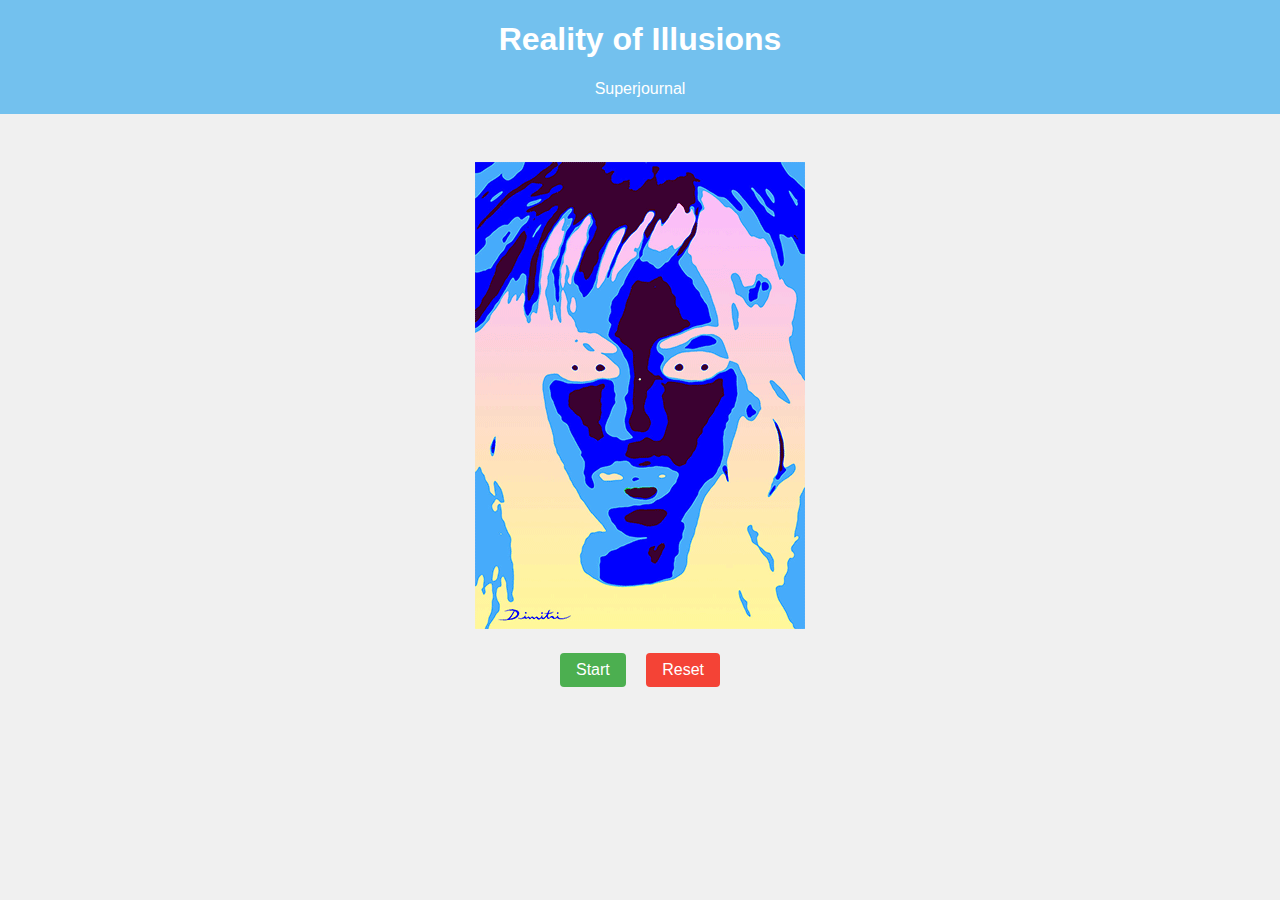
==== index.html @ b64a5b6b "pdf" ====
<!doctype html>
<html lang="en">
  <head>
    <meta charset="UTF-8" />
    <meta name="viewport" content="width=device-width, initial-scale=1.0" />
    <title>Illusions</title>
    <link rel="stylesheet" href="styles.css" />
  </head>
  <body>
    <header>
      <h1>Reality of Illusions</h1>
      <nav>
        <a href="superjournal.html">Superjournal</a>
    </nav>
    </header>
    <main>
      <div id="image-container">
        <img
          id="afterimage"
          src="beyonce_afterimage.gif"
          alt="Inverse color portrait"
        />
      </div>
      <div id="button-container">
        <button id="show-button">Start</button>
        <button id="reset-button">Reset</button>
      </div>
    </main>
    <script src="script.js"></script>
  </body>
</html>
---- styles.css ----
body {
  font-family: 'Trebuchet MS', sans-serif;
  text-align: center;
  margin: 0;
  padding: 0;
  background-color: #f0f0f0;
}

header {
  background-color: #73c1ee;
  color: white;
  padding: 1rem;
  margin-top: -1rem;
}

nav a {
    color: white;
    text-decoration: none;
    font-size: 1rem;
    transition: color 0.3s;
}

nav a:hover {
    color: #ff13fd;
}

main {
  margin: 2rem;
  display: flex;
  flex-direction: column;
  align-items: center;
}

#image-container {
  display: flex;
  justify-content: center;
  align-items: center;
  width: 100%;
  margin: 1rem 0;
}

img {
  max-width: 100%;
  height: auto;
  display: block;
}

.button-container {
  display: flex;
  justify-content: center;
  gap: 1rem;
  margin-top: 1rem;
}

button {
  margin: 0.5rem;
  font-family: 'Trebuchet MS', sans-serif;
  padding: 0.5rem 1rem;
  font-size: 1rem;
  cursor: pointer;
  border: none;
  border-radius: 4px;
}

#show-button {
  background-color: #4caf50;
  color: white;
  transition: background-color 0.3s;
}

#reset-button {
  background-color: #f44336;
  color: white;
}
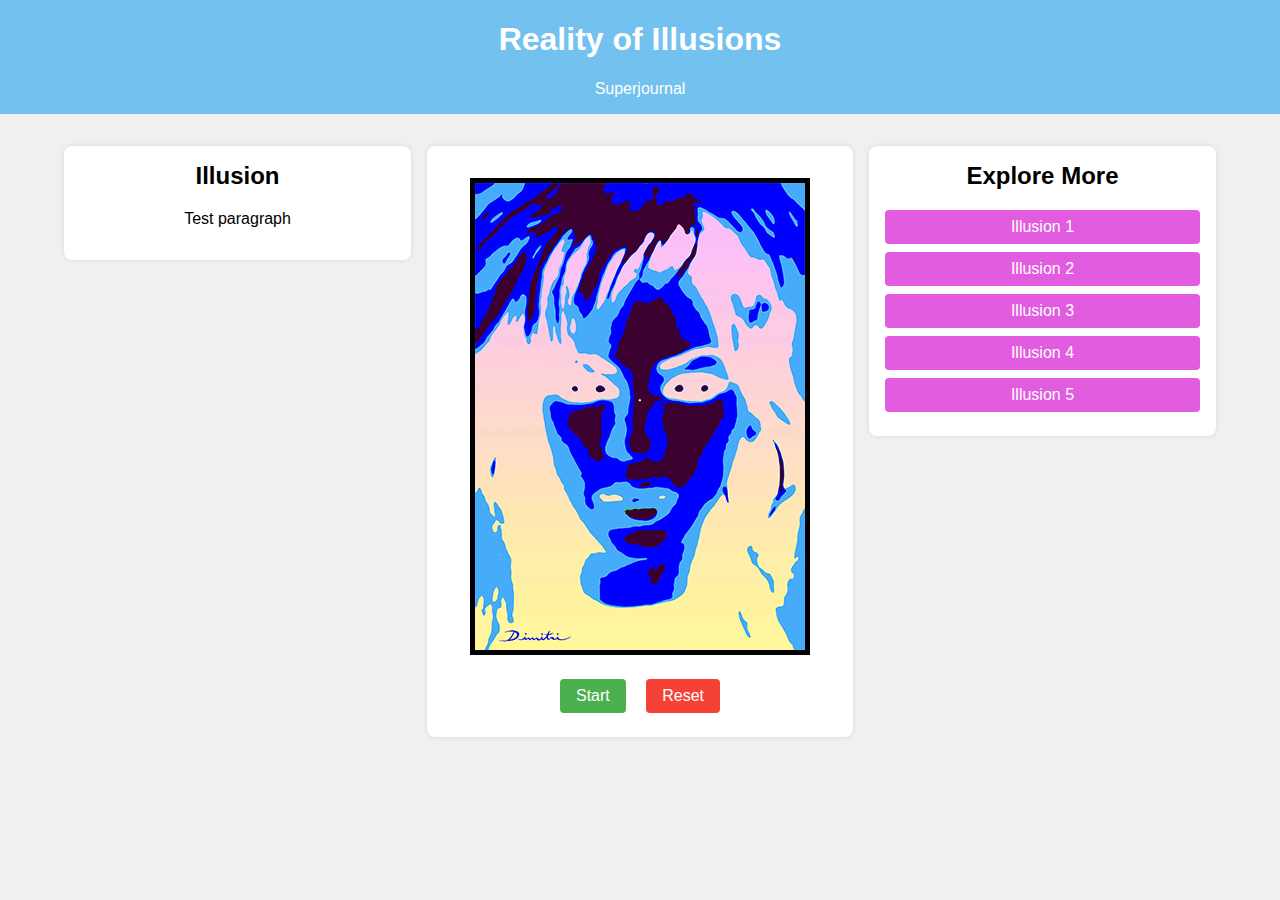
==== commit ab3208a3: "columns" ====
--- a/index.html
+++ b/index.html
@@ -13,19 +13,40 @@
         <a href="superjournal.html">Superjournal</a>
     </nav>
     </header>
-    <main>
-      <div id="image-container">
-        <img
-          id="afterimage"
-          src="beyonce_afterimage.gif"
-          alt="Inverse color portrait"
-        />
-      </div>
-      <div id="button-container">
-        <button id="show-button">Start</button>
-        <button id="reset-button">Reset</button>
-      </div>
-    </main>
+    <main id="main-content">
+        <!-- Left Section -->
+        <section id="left-section">
+          <h2>Illusion</h2>
+          <p>
+            Test paragraph
+          </p>
+        </section>
+        
+        <section id="center-section">
+          <div id="image-container">
+            <img
+              id="afterimage"
+              src="beyonce_afterimage.gif"
+              alt="Inverse color portrait"
+            />
+          </div>
+          <div id="button-container">
+            <button id="show-button">Start</button>
+            <button id="reset-button">Reset</button>
+          </div>
+        </section>
+        
+        <section id="right-section">
+          <h2>Explore More</h2>
+          <div id="link-buttons">
+            <button onclick="location.href='illusion1.html'">Illusion 1</button>
+            <button onclick="location.href='illusion2.html'">Illusion 2</button>
+            <button onclick="location.href='illusion3.html'">Illusion 3</button>
+            <button onclick="location.href='illusion4.html'">Illusion 4</button>
+            <button onclick="location.href='illusion5.html'">Illusion 5</button>
+          </div>
+        </section>
+      </main>
     <script src="script.js"></script>
   </body>
 </html>
--- a/styles.css
+++ b/styles.css
@@ -4,6 +4,7 @@
   margin: 0;
   padding: 0;
   background-color: #f0f0f0;
+  overflow: hidden;
 }
 
 header {
@@ -21,15 +22,70 @@
 }
 
 nav a:hover {
-    color: #ff13fd;
+    color: #e25ce0;
 }
 
-main {
-  margin: 2rem;
-  display: flex;
-  flex-direction: column;
-  align-items: center;
-}
+#main-content {
+    display: flex;
+    justify-content: space-between;
+    align-items: flex-start;
+    margin: 2rem;
+    gap: 1rem;
+    padding: 0 2rem;
+  }
+  
+  #left-section {
+    flex: 1.2;
+    background-color: #ffffff;
+    padding: 1rem;
+    border-radius: 8px;
+    box-shadow: 0 0 5px rgba(0, 0, 0, 0.1);
+  }
+  
+  #left-section h2 {
+    margin-top: 0;
+  }
+  
+  #center-section {
+    flex: 1.5;
+    display: flex;
+    flex-direction: column;
+    align-items: center;
+    background-color: #ffffff;
+    padding: 1rem;
+    border-radius: 8px;
+    box-shadow: 0 0 5px rgba(0, 0, 0, 0.1);
+  }
+
+  #right-section {
+    flex: 1.2;
+    background-color: #ffffff;
+    padding: 1rem;
+    border-radius: 8px;
+    box-shadow: 0 0 5px rgba(0, 0, 0, 0.1);
+  }
+  
+  #right-section h2 {
+    margin-top: 0;
+  }
+  
+  #link-buttons button {
+    display: block;
+    width: 100%;
+    margin: 0.5rem 0;
+    padding: 0.5rem;
+    background-color: #e25ce0;
+    color: white;
+    border: none;
+    border-radius: 4px;
+    cursor: pointer;
+    font-size: 1rem;
+    text-align: center;
+  }
+  
+  #link-buttons button:hover {
+    background-color: #e25ce08d;
+  }
 
 #image-container {
   display: flex;
@@ -43,6 +99,7 @@
   max-width: 100%;
   height: auto;
   display: block;
+  border: 5px solid;
 }
 
 .button-container {
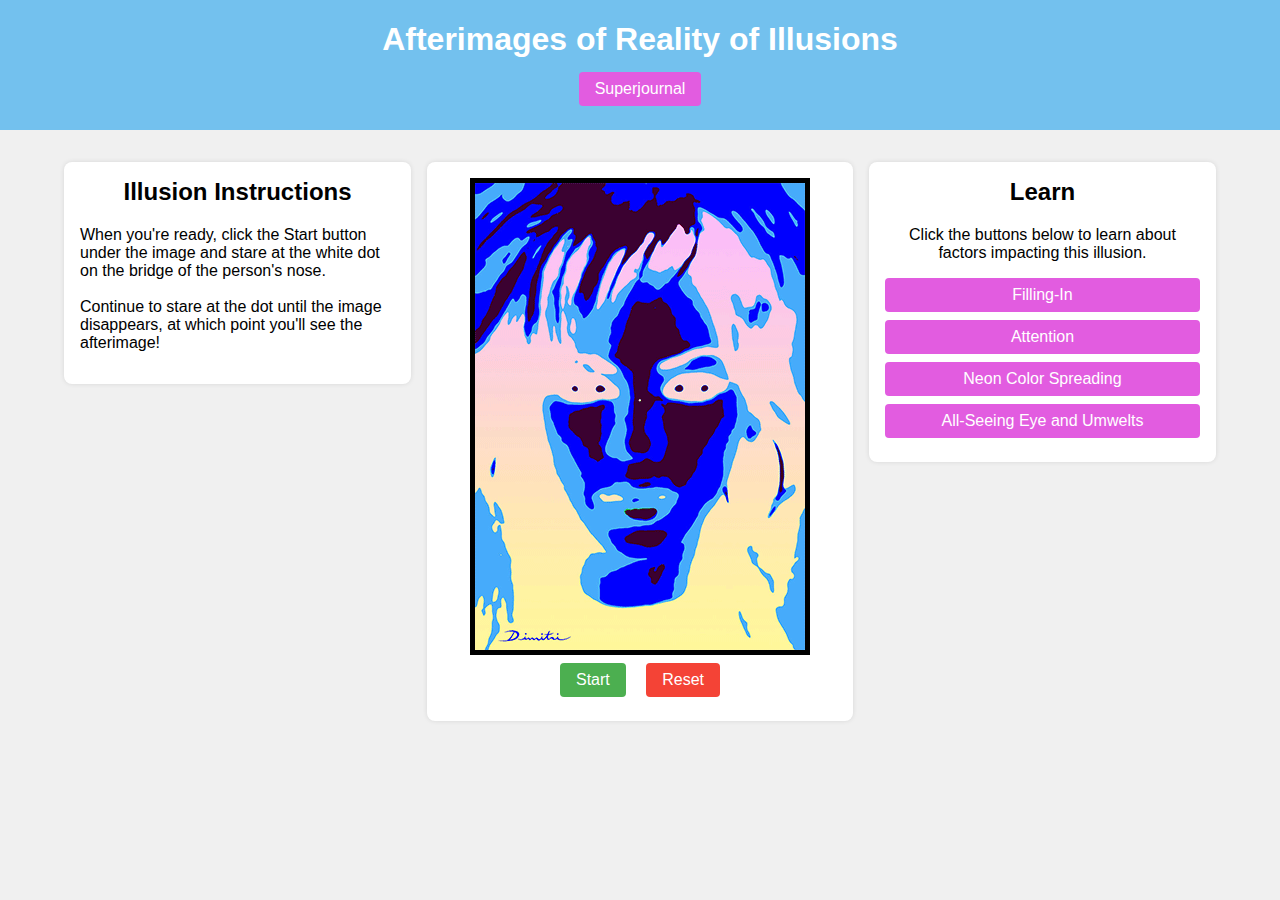
==== commit c7a7baa1: "new pages" ====
--- a/index.html
+++ b/index.html
@@ -8,17 +8,18 @@
   </head>
   <body>
     <header>
-      <h1>Reality of Illusions</h1>
-      <nav>
-        <a href="superjournal.html">Superjournal</a>
-    </nav>
+      <h1>Afterimages of Reality of Illusions</h1>
+      <div id="header-buttons">
+        <button onclick="location.href='superjournal.html'">Superjournal</button>
+      </div>
     </header>
     <main id="main-content">
-        <!-- Left Section -->
         <section id="left-section">
-          <h2>Illusion</h2>
-          <p>
-            Test paragraph
+          <h2>Illusion Instructions</h2>
+          <p style="text-align: left;">
+            When you're ready, click the Start button under the image and stare at the white dot on the bridge of the person's nose.
+            <br><br>
+            Continue to stare at the dot until the image disappears, at which point you'll see the afterimage!
           </p>
         </section>
         
@@ -37,13 +38,13 @@
         </section>
         
         <section id="right-section">
-          <h2>Explore More</h2>
+          <h2>Learn</h2>
+          <p>Click the buttons below to learn about factors impacting this illusion.</p>
           <div id="link-buttons">
-            <button onclick="location.href='illusion1.html'">Illusion 1</button>
-            <button onclick="location.href='illusion2.html'">Illusion 2</button>
-            <button onclick="location.href='illusion3.html'">Illusion 3</button>
-            <button onclick="location.href='illusion4.html'">Illusion 4</button>
-            <button onclick="location.href='illusion5.html'">Illusion 5</button>
+            <button onclick="location.href='filling-in.html'">Filling-In</button>
+            <button onclick="location.href='attention.html'">Attention</button>
+            <button onclick="location.href='neon-color-spreading.html'">Neon Color Spreading</button>
+            <button onclick="location.href='ase-and-umwelts.html'">All-Seeing Eye and Umwelts</button>
           </div>
         </section>
       </main>
--- a/styles.css
+++ b/styles.css
@@ -14,15 +14,17 @@
   margin-top: -1rem;
 }
 
-nav a {
+#header-buttons button{
+    background-color: #e25ce0;
     color: white;
-    text-decoration: none;
+    border-radius: 4px;
     font-size: 1rem;
-    transition: color 0.3s;
+    text-align: center;
+    margin-top: -1rem;
 }
 
-nav a:hover {
-    color: #e25ce0;
+#header-buttons button:hover {
+    background-color: #e25ce08d;
 }
 
 #main-content {
@@ -78,7 +80,6 @@
     color: white;
     border: none;
     border-radius: 4px;
-    cursor: pointer;
     font-size: 1rem;
     text-align: center;
   }
@@ -91,15 +92,13 @@
   display: flex;
   justify-content: center;
   align-items: center;
-  width: 100%;
-  margin: 1rem 0;
+  border: 5px solid;
 }
 
 img {
   max-width: 100%;
   height: auto;
   display: block;
-  border: 5px solid;
 }
 
 .button-container {
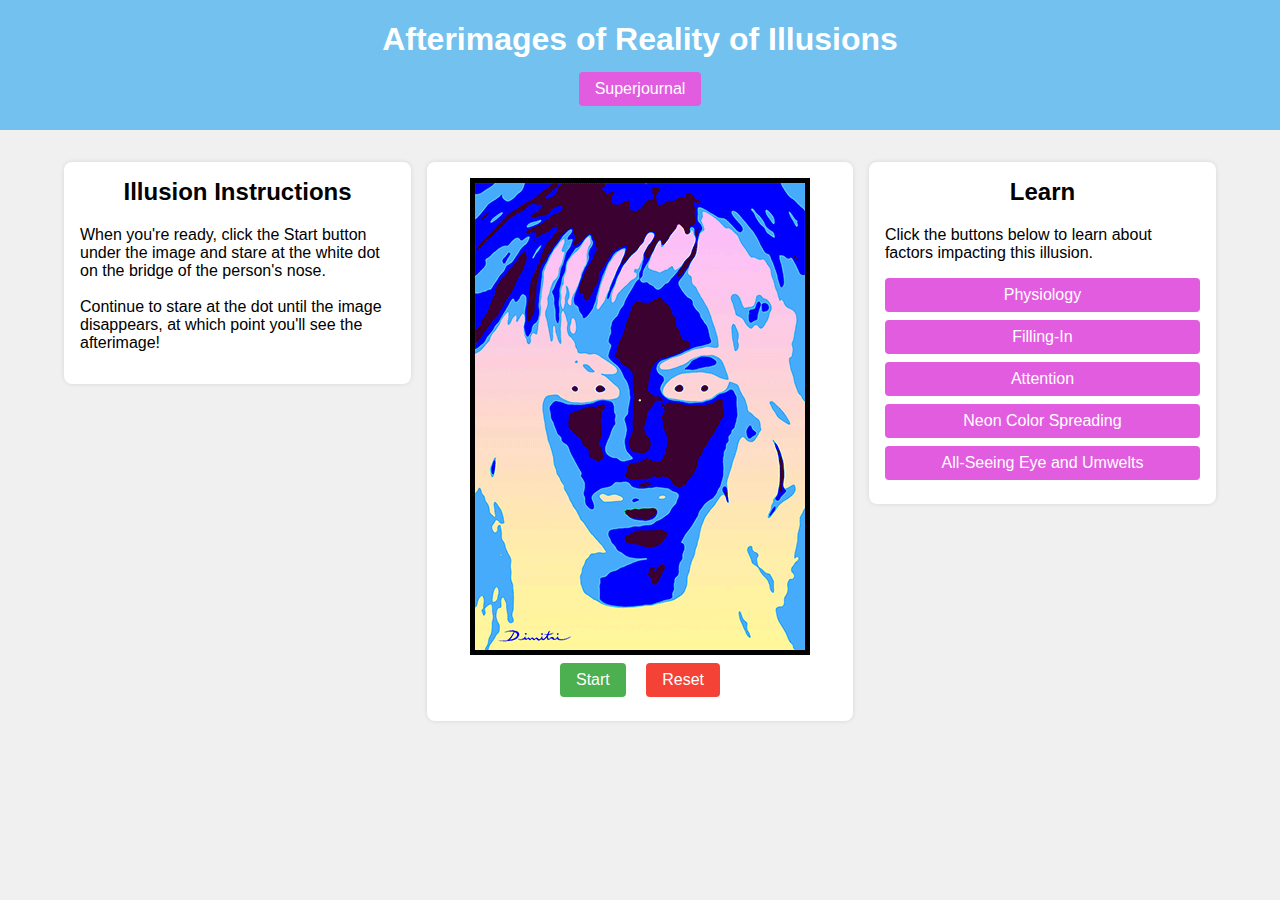
==== commit 42ac568e: "updates" ====
--- a/index.html
+++ b/index.html
@@ -41,6 +41,7 @@
           <h2>Learn</h2>
           <p>Click the buttons below to learn about factors impacting this illusion.</p>
           <div id="link-buttons">
+            <button onclick="location.href='physiology.html'">Physiology</button>
             <button onclick="location.href='filling-in.html'">Filling-In</button>
             <button onclick="location.href='attention.html'">Attention</button>
             <button onclick="location.href='neon-color-spreading.html'">Neon Color Spreading</button>
--- a/styles.css
+++ b/styles.css
@@ -124,7 +124,27 @@
   transition: background-color 0.3s;
 }
 
+#show-button:hover {
+    background-color: #4caf4f88;
+}
+
 #reset-button {
   background-color: #f44336;
   color: white;
 }
+
+#reset-button:hover {
+    background-color: #f443368c;
+}
+
+p {
+  text-align: left;
+}
+
+#physiology-main {
+  margin: 3rem;
+}
+
+main {
+  margin: 3rem;
+}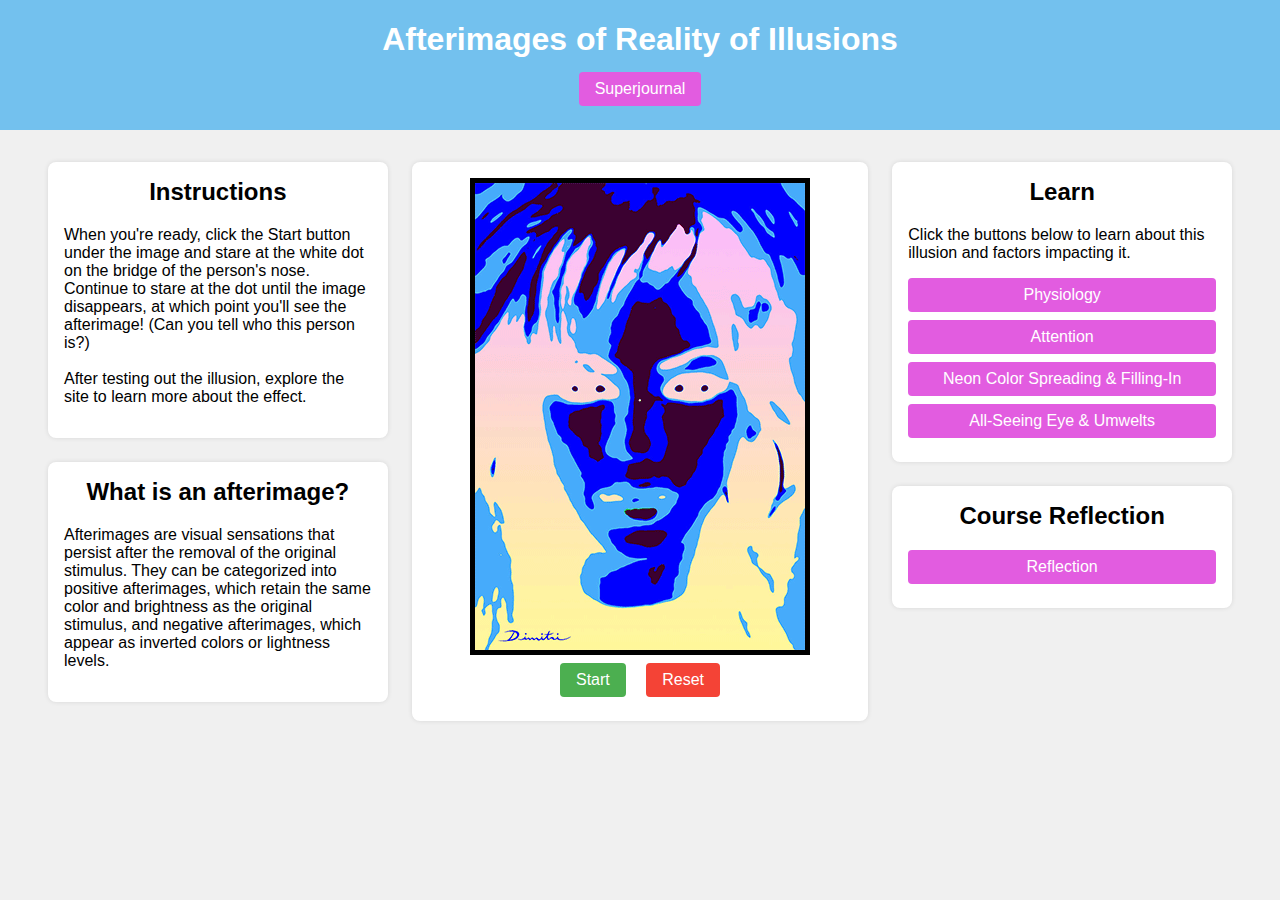
==== commit ea85bab3: "changes" ====
--- a/index.html
+++ b/index.html
@@ -14,14 +14,25 @@
       </div>
     </header>
     <main id="main-content">
-        <section id="left-section">
-          <h2>Illusion Instructions</h2>
-          <p style="text-align: left;">
+      <section id="left-section">
+        <div class="white-block">
+          <h2>Instructions</h2>
+          <p>
             When you're ready, click the Start button under the image and stare at the white dot on the bridge of the person's nose.
+            Continue to stare at the dot until the image disappears, at which point you'll see the afterimage! (Can you tell who this person is?)
             <br><br>
-            Continue to stare at the dot until the image disappears, at which point you'll see the afterimage!
+            After testing out the illusion, explore the site to learn more about the effect.
           </p>
-        </section>
+        </div>
+        <div class="white-block">
+          <h2>What is an afterimage?</h2>
+          <p>
+            Afterimages are visual sensations that persist after the removal of the original stimulus.
+            They can be categorized into positive afterimages, which retain the same color and brightness as the original stimulus,
+            and negative afterimages, which appear as inverted colors or lightness levels.
+          </p>
+        </div>
+      </section>      
         
         <section id="center-section">
           <div id="image-container">
@@ -38,14 +49,21 @@
         </section>
         
         <section id="right-section">
-          <h2>Learn</h2>
-          <p>Click the buttons below to learn about factors impacting this illusion.</p>
-          <div id="link-buttons">
-            <button onclick="location.href='physiology.html'">Physiology</button>
-            <button onclick="location.href='filling-in.html'">Filling-In</button>
-            <button onclick="location.href='attention.html'">Attention</button>
-            <button onclick="location.href='neon-color-spreading.html'">Neon Color Spreading</button>
-            <button onclick="location.href='ase-and-umwelts.html'">All-Seeing Eye and Umwelts</button>
+          <div class="white-block">
+            <h2>Learn</h2>
+            <p>Click the buttons below to learn about this illusion and factors impacting it.</p>
+            <div id="link-buttons">
+              <button onclick="location.href='physiology.html'">Physiology</button>
+              <button onclick="location.href='attention.html'">Attention</button>
+              <button onclick="location.href='neon-color-spreading.html'">Neon Color Spreading & Filling-In</button>
+              <button onclick="location.href='ase-and-umwelts.html'">All-Seeing Eye & Umwelts</button>
+            </div>
+          </div>
+          <div class="white-block">
+            <h2>Course Reflection</h2>
+            <div id="link-buttons">
+              <button onclick="location.href='reflection.html'">Reflection</button>
+            </div>
           </div>
         </section>
       </main>
--- a/styles.css
+++ b/styles.css
@@ -31,17 +31,13 @@
     display: flex;
     justify-content: space-between;
     align-items: flex-start;
-    margin: 2rem;
-    gap: 1rem;
+    margin: 2rem 1rem;
+    gap: 1.5rem;
     padding: 0 2rem;
   }
   
   #left-section {
     flex: 1.2;
-    background-color: #ffffff;
-    padding: 1rem;
-    border-radius: 8px;
-    box-shadow: 0 0 5px rgba(0, 0, 0, 0.1);
   }
   
   #left-section h2 {
@@ -61,10 +57,6 @@
 
   #right-section {
     flex: 1.2;
-    background-color: #ffffff;
-    padding: 1rem;
-    border-radius: 8px;
-    box-shadow: 0 0 5px rgba(0, 0, 0, 0.1);
   }
   
   #right-section h2 {
@@ -147,4 +139,12 @@
 
 main {
   margin: 3rem;
-}+}
+
+.white-block {
+  background-color: #ffffff;
+  padding: 1rem;
+  border-radius: 8px;
+  box-shadow: 0 0 5px rgba(0, 0, 0, 0.1);
+  margin-bottom: 1.5rem;
+}
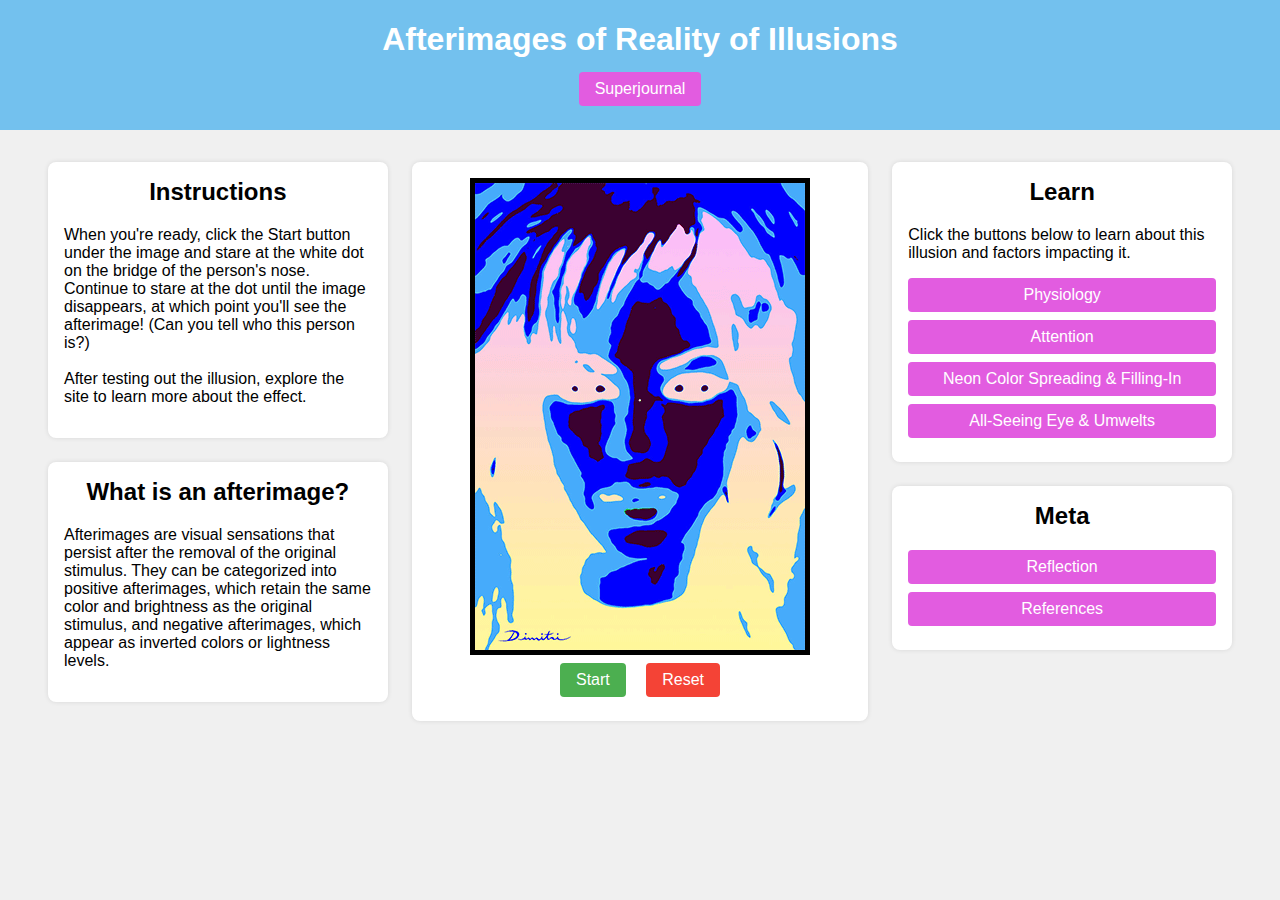
==== commit d05632ca: "physiology, color spreading, and attention content in" ====
--- a/index.html
+++ b/index.html
@@ -32,10 +32,10 @@
             and negative afterimages, which appear as inverted colors or lightness levels.
           </p>
         </div>
-      </section>      
+      </section>
         
         <section id="center-section">
-          <div id="image-container">
+          <div id="beyonce-image" class="image-container">
             <img
               id="afterimage"
               src="beyonce_afterimage.gif"
@@ -60,9 +60,10 @@
             </div>
           </div>
           <div class="white-block">
-            <h2>Course Reflection</h2>
+            <h2>Meta</h2>
             <div id="link-buttons">
               <button onclick="location.href='reflection.html'">Reflection</button>
+              <button onclick="location.href='references.html'">References</button>
             </div>
           </div>
         </section>
--- a/styles.css
+++ b/styles.css
@@ -80,11 +80,34 @@
     background-color: #e25ce08d;
   }
 
-#image-container {
+.image-container {
   display: flex;
   justify-content: center;
   align-items: center;
+}
+
+#beyonce-image {
   border: 5px solid;
+}
+
+#retina-image {
+  max-width: 47%;
+}
+
+.caption {
+  display: block;
+}
+
+.caption p {
+  text-align: center;
+}
+
+#color-image {
+  max-width: 30%;
+}
+
+#ncs-container {
+  max-width: 30%;
 }
 
 img {
@@ -133,8 +156,12 @@
   text-align: left;
 }
 
-#physiology-main {
-  margin: 3rem;
+#physiology-main, #ncs-main {
+  margin: 4rem 16rem;
+}
+
+#attention-main {
+  margin: 4rem 22rem;
 }
 
 main {
@@ -148,3 +175,11 @@
   box-shadow: 0 0 5px rgba(0, 0, 0, 0.1);
   margin-bottom: 1.5rem;
 }
+
+.physiology-images {
+  display: flex;
+  align-items: row;
+  justify-content: center;
+  gap: 6rem;
+  margin-top: 2rem;
+}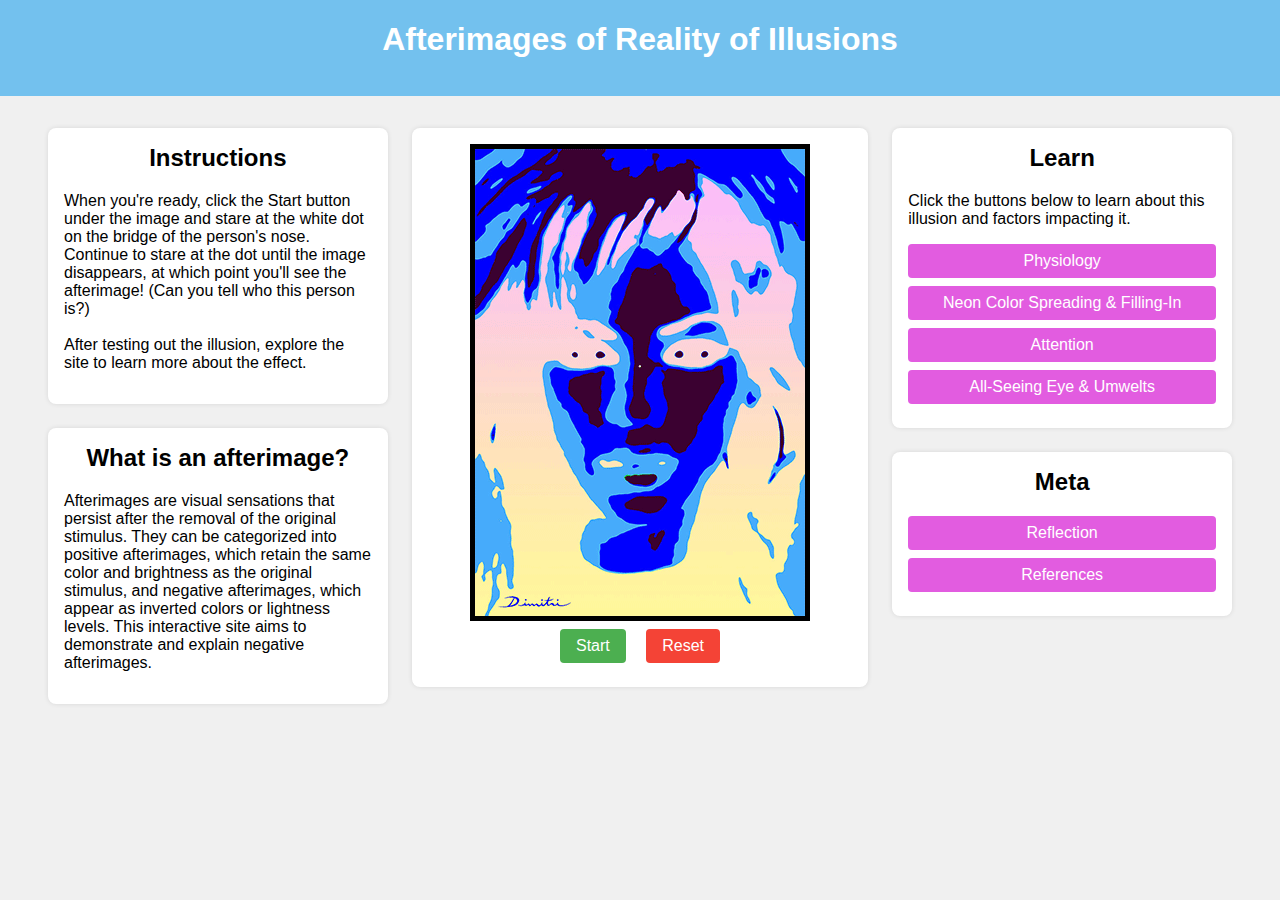
==== commit a37da0ee: "all content" ====
--- a/index.html
+++ b/index.html
@@ -9,9 +9,6 @@
   <body>
     <header>
       <h1>Afterimages of Reality of Illusions</h1>
-      <div id="header-buttons">
-        <button onclick="location.href='superjournal.html'">Superjournal</button>
-      </div>
     </header>
     <main id="main-content">
       <section id="left-section">
@@ -30,6 +27,7 @@
             Afterimages are visual sensations that persist after the removal of the original stimulus.
             They can be categorized into positive afterimages, which retain the same color and brightness as the original stimulus,
             and negative afterimages, which appear as inverted colors or lightness levels.
+            This interactive site aims to demonstrate and explain negative afterimages.
           </p>
         </div>
       </section>
@@ -54,8 +52,8 @@
             <p>Click the buttons below to learn about this illusion and factors impacting it.</p>
             <div id="link-buttons">
               <button onclick="location.href='physiology.html'">Physiology</button>
+              <button onclick="location.href='neon-color-spreading.html'">Neon Color Spreading & Filling-In</button>
               <button onclick="location.href='attention.html'">Attention</button>
-              <button onclick="location.href='neon-color-spreading.html'">Neon Color Spreading & Filling-In</button>
               <button onclick="location.href='ase-and-umwelts.html'">All-Seeing Eye & Umwelts</button>
             </div>
           </div>
--- a/styles.css
+++ b/styles.css
@@ -160,7 +160,7 @@
   margin: 4rem 16rem;
 }
 
-#attention-main {
+#attention-main, #ase-main {
   margin: 4rem 22rem;
 }
 
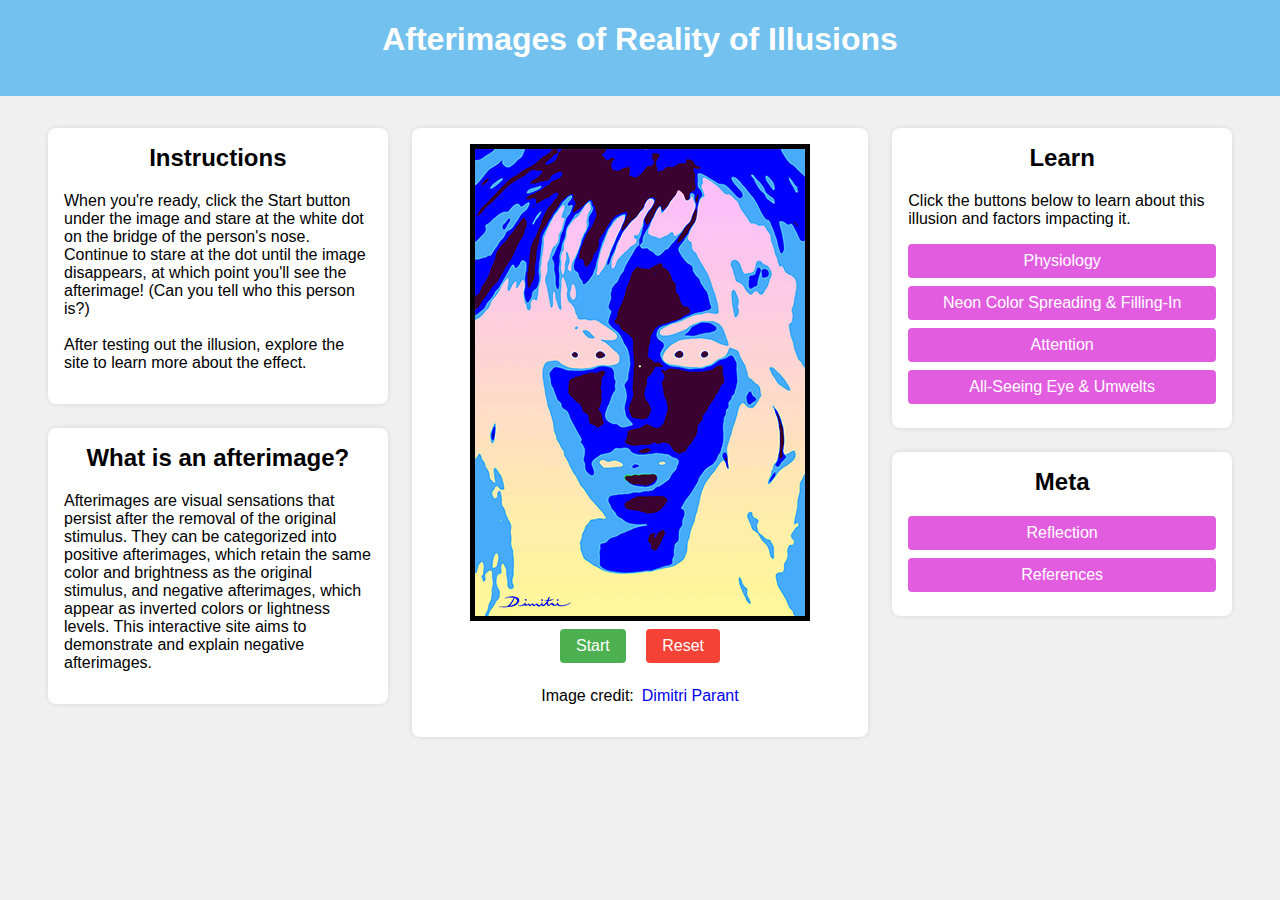
==== commit 57912f53: "references" ====
--- a/index.html
+++ b/index.html
@@ -44,6 +44,10 @@
             <button id="show-button">Start</button>
             <button id="reset-button">Reset</button>
           </div>
+          <div class="image-credit">
+            <p>Image credit:</p>
+            <a href="https://www.flickr.com/photos/dimitriparis/">Dimitri Parant</a>
+          </div>
         </section>
         
         <section id="right-section">
--- a/styles.css
+++ b/styles.css
@@ -160,7 +160,7 @@
   margin: 4rem 16rem;
 }
 
-#attention-main, #ase-main {
+#attention-main, #ase-main, #references-main {
   margin: 4rem 22rem;
 }
 
@@ -182,4 +182,18 @@
   justify-content: center;
   gap: 6rem;
   margin-top: 2rem;
+}
+
+a {
+  text-decoration: none;
+}
+
+.references {
+  text-align: left;
+}
+
+.image-credit {
+  display: flex;
+  gap: 0.5rem;
+  align-items: center;
 }